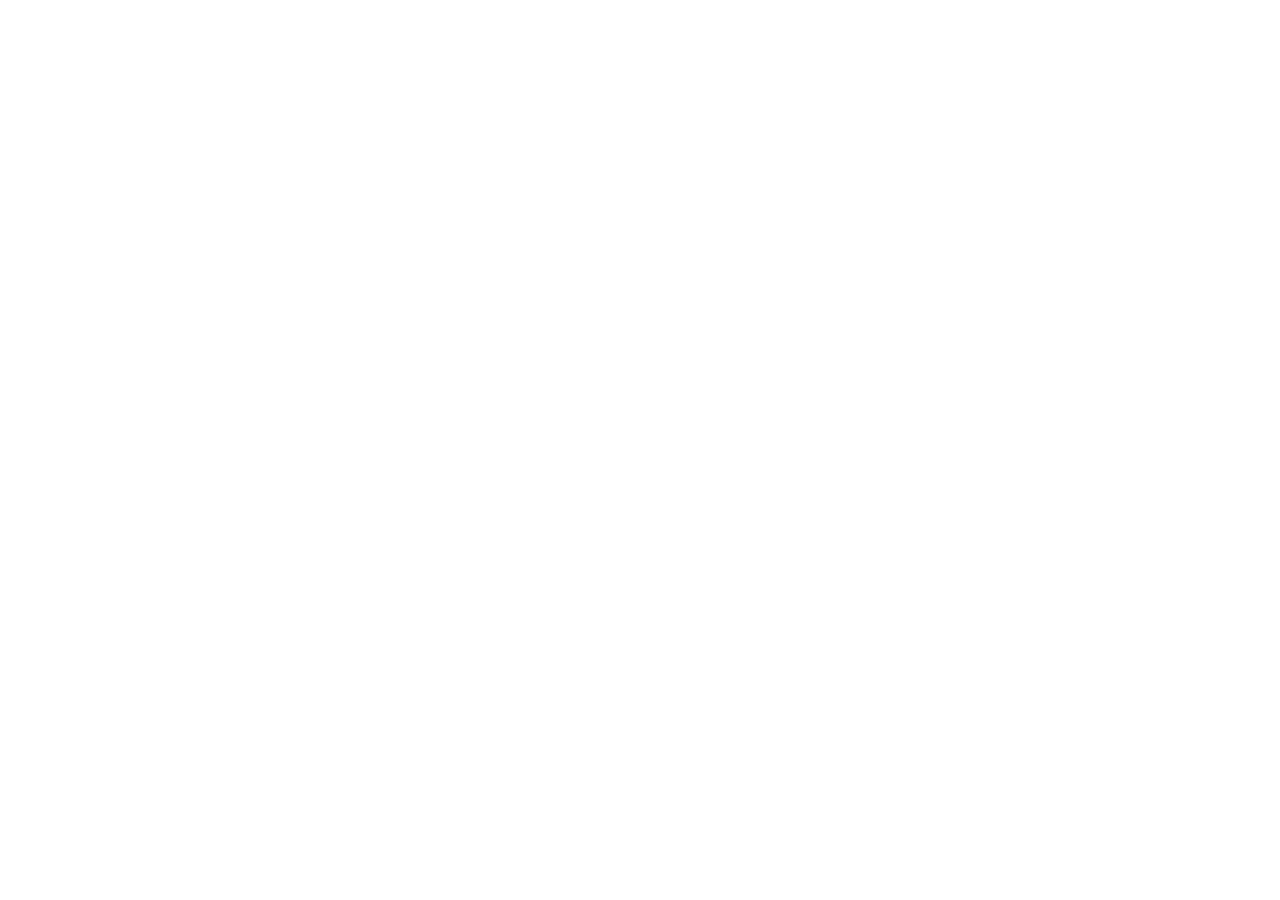
==== Opdracht 2/index.html @ e7851f75 "test" ====
<!DOCTYPE html>
<html lang="nl">
<head>
    <meta charset="UTF-8">
    <meta name="viewport" content="width=device-width, initial-scale=1.0">
    <title>Opdracht 3</title>

    <link
            href="https://cdn.jsdelivr.net/npm/bootstrap@5.3.8/dist/css/bootstrap.min.css"
            rel="stylesheet"
        />

        <link href="styles.css" rel="stylesheet" />

</head>
<body>
    
    <!-- Section 1: Tabel overzicht -->
     <section></section>
</body>
</html>
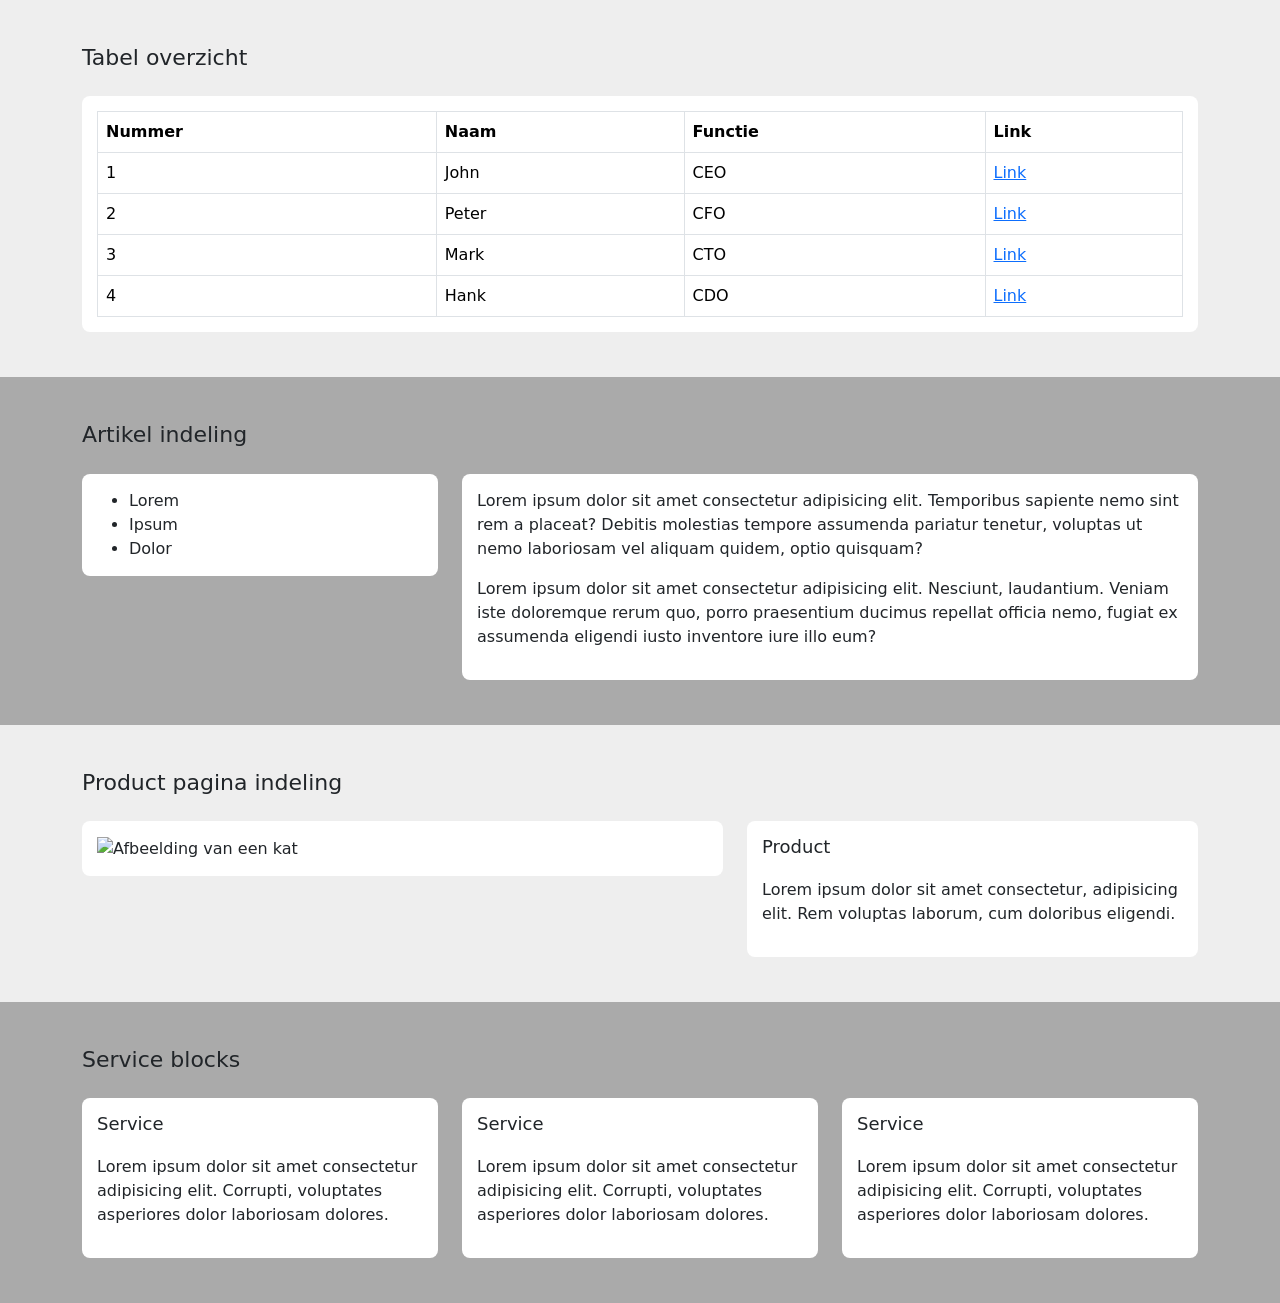
==== commit 9cf5198a: "Opdracht 2 afgemaakt" ====
--- a/Opdracht 2/index.html
+++ b/Opdracht 2/index.html
@@ -15,7 +15,188 @@
 </head>
 <body>
     
-    <!-- Section 1: Tabel overzicht -->
-     <section></section>
+    <!-- Section 1 -->
+     <section class="achtergrond-licht">
+            <div class="container">
+
+        <div class="row">
+            <div class="col">
+                <h2>Tabel overzicht</h2>
+            </div>
+        </div>
+
+        <div class="row">
+                    <div class="col">
+                        <div class="achtergrond-wit">
+                            <table class="table table-bordered mb-0">
+                                <thead>
+                                    <tr>
+                                        <th>Nummer</th>
+                                        <th>Naam</th>
+                                        <th>Functie</th>
+                                        <th>Link</th>
+                                    </tr>
+                                </thead>
+                                <tbody>
+                                    <tr>
+                                        <td>1</td>
+                                        <td>John</td>
+                                        <td>CEO</td>
+                                        <td><a href="#">Link</a></td>
+                                    </tr>
+                                    <tr>
+                                        <td>2</td>
+                                        <td>Peter</td>
+                                        <td>CFO</td>
+                                        <td><a href="#">Link</a></td>
+                                    </tr>
+                                    <tr>
+                                        <td>3</td>
+                                        <td>Mark</td>
+                                        <td>CTO</td>
+                                        <td><a href="#">Link</a></td>
+                                    </tr>
+                                    <tr>
+                                        <td>4</td>
+                                        <td>Hank</td>
+                                        <td>CDO</td>
+                                        <td><a href="#">Link</a></td>
+                                    </tr>
+                                </tbody>
+                            </table>
+                        </div>
+                    </div>
+                </div>
+            </div>
+     </section>
+
+     <!--Section 2 -->
+ <section class="achtergrond-donker">
+            <div class="container">
+                <div class="row">
+                    <div class="col">
+                        <h2>Artikel indeling</h2>
+                    </div>
+                </div>
+
+                <div class="row">
+                    <div class="col-12 col-md-4">
+                        <div class="achtergrond-wit">
+                            <ul>
+                                <li>Lorem</li>
+                                <li>Ipsum</li>
+                                <li>Dolor</li>
+                            </ul>
+                        </div>
+                    </div>
+
+                    <div class="col-12 col-md-8">
+                        <div class="achtergrond-wit">
+                            <p>
+                                Lorem ipsum dolor sit amet consectetur
+                                adipisicing elit. Temporibus sapiente nemo
+                                sint rem a placeat? Debitis molestias tempore
+                                assumenda pariatur tenetur, voluptas ut nemo
+                                laboriosam vel aliquam quidem, optio quisquam?
+                            </p>
+
+                            <p>
+                                Lorem ipsum dolor sit amet consectetur
+                                adipisicing elit. Nesciunt, laudantium.
+                                Veniam iste doloremque rerum quo, porro
+                                praesentium ducimus repellat officia nemo,
+                                fugiat ex assumenda eligendi iusto inventore
+                                iure illo eum?
+                            </p>
+                        </div>
+                    </div>
+                </div>
+            </div>
+        </section>
+
+        <!-- Section 3 -->
+        <section class="achtergrond-licht">
+               <div class="container">
+                <div class="row">
+                    <div class="col">
+                        <h2>Product pagina indeling</h2>
+                    </div>
+                </div>
+
+                <div class="row">
+                    <div class="col-12 col-md-7">
+                        <div class="achtergrond-wit">
+                            <img
+                                src="https://placecats.com/300/200?fit=contain&position=top"
+                                alt="Afbeelding van een kat"
+                                class="img-fluid"
+                            />
+                        </div>
+                    </div>
+
+                    <div class="col-12 col-md-5">
+                        <div class="achtergrond-wit">
+                            <h3>Product</h3>
+
+                            <p>
+                                Lorem ipsum dolor sit amet consectetur,
+                                adipisicing elit. Rem voluptas laborum,
+                                cum doloribus eligendi.
+                            </p>
+                        </div>
+                    </div>
+                </div>
+            </div>
+        </section>
+
+        <!-- Section 4 -->
+                 <section class="achtergrond-donker">
+            <div class="container">
+                <div class="row">
+                    <div class="col">
+                        <h2>Service blocks</h2>
+                    </div>
+                </div>
+
+                <div class="row">
+                    <div class="col-12 col-md-4">
+                        <div class="achtergrond-wit">
+                            <h3>Service</h3>
+                            <p>
+                                Lorem ipsum dolor sit amet consectetur
+                                adipisicing elit. Corrupti, voluptates
+                                asperiores dolor laboriosam dolores.
+                            </p>
+                        </div>
+                    </div>
+
+                    <div class="col-12 col-md-4">
+                        <div class="achtergrond-wit">
+                            <h3>Service</h3>
+                            <p>
+                                Lorem ipsum dolor sit amet consectetur
+                                adipisicing elit. Corrupti, voluptates
+                                asperiores dolor laboriosam dolores.
+                            </p>
+                        </div>
+                    </div>
+
+                    <div class="col-12 col-md-4">
+                        <div class="achtergrond-wit">
+                            <h3>Service</h3>
+                            <p>
+                                Lorem ipsum dolor sit amet consectetur
+                                adipisicing elit. Corrupti, voluptates
+                                asperiores dolor laboriosam dolores.
+                            </p>
+                        </div>
+                    </div>
+                </div>
+            </div>
+        </section>
+
+        <script
+          src="https://cdn.jsdelivr.net/npm/bootstrap@5.3.8/dist/js/bootstrap.bundle.min.js"
+        ></script>
 </body>
 </html>
--- a/Opdracht 2/styles.css
+++ b/Opdracht 2/styles.css
@@ -0,0 +1,33 @@
+.achtergrond-licht {
+    background-color: #eee;
+    padding: 45px 0;
+}
+
+.achtergrond-donker {
+    background-color: #aaa;
+    padding: 45px 0;
+}
+
+.achtergrond-wit {
+    background-color: #fff;
+    padding: 15px;
+    border-radius: 8px;
+}
+
+h2 {
+    margin-bottom: 25px;
+    font-size: 22px;
+}
+
+h3 {
+    margin-bottom: 20px;
+    font-size: 18px;
+}
+
+.table {
+    width: 100%;
+}
+
+ul {
+    margin-bottom: 0;
+}
